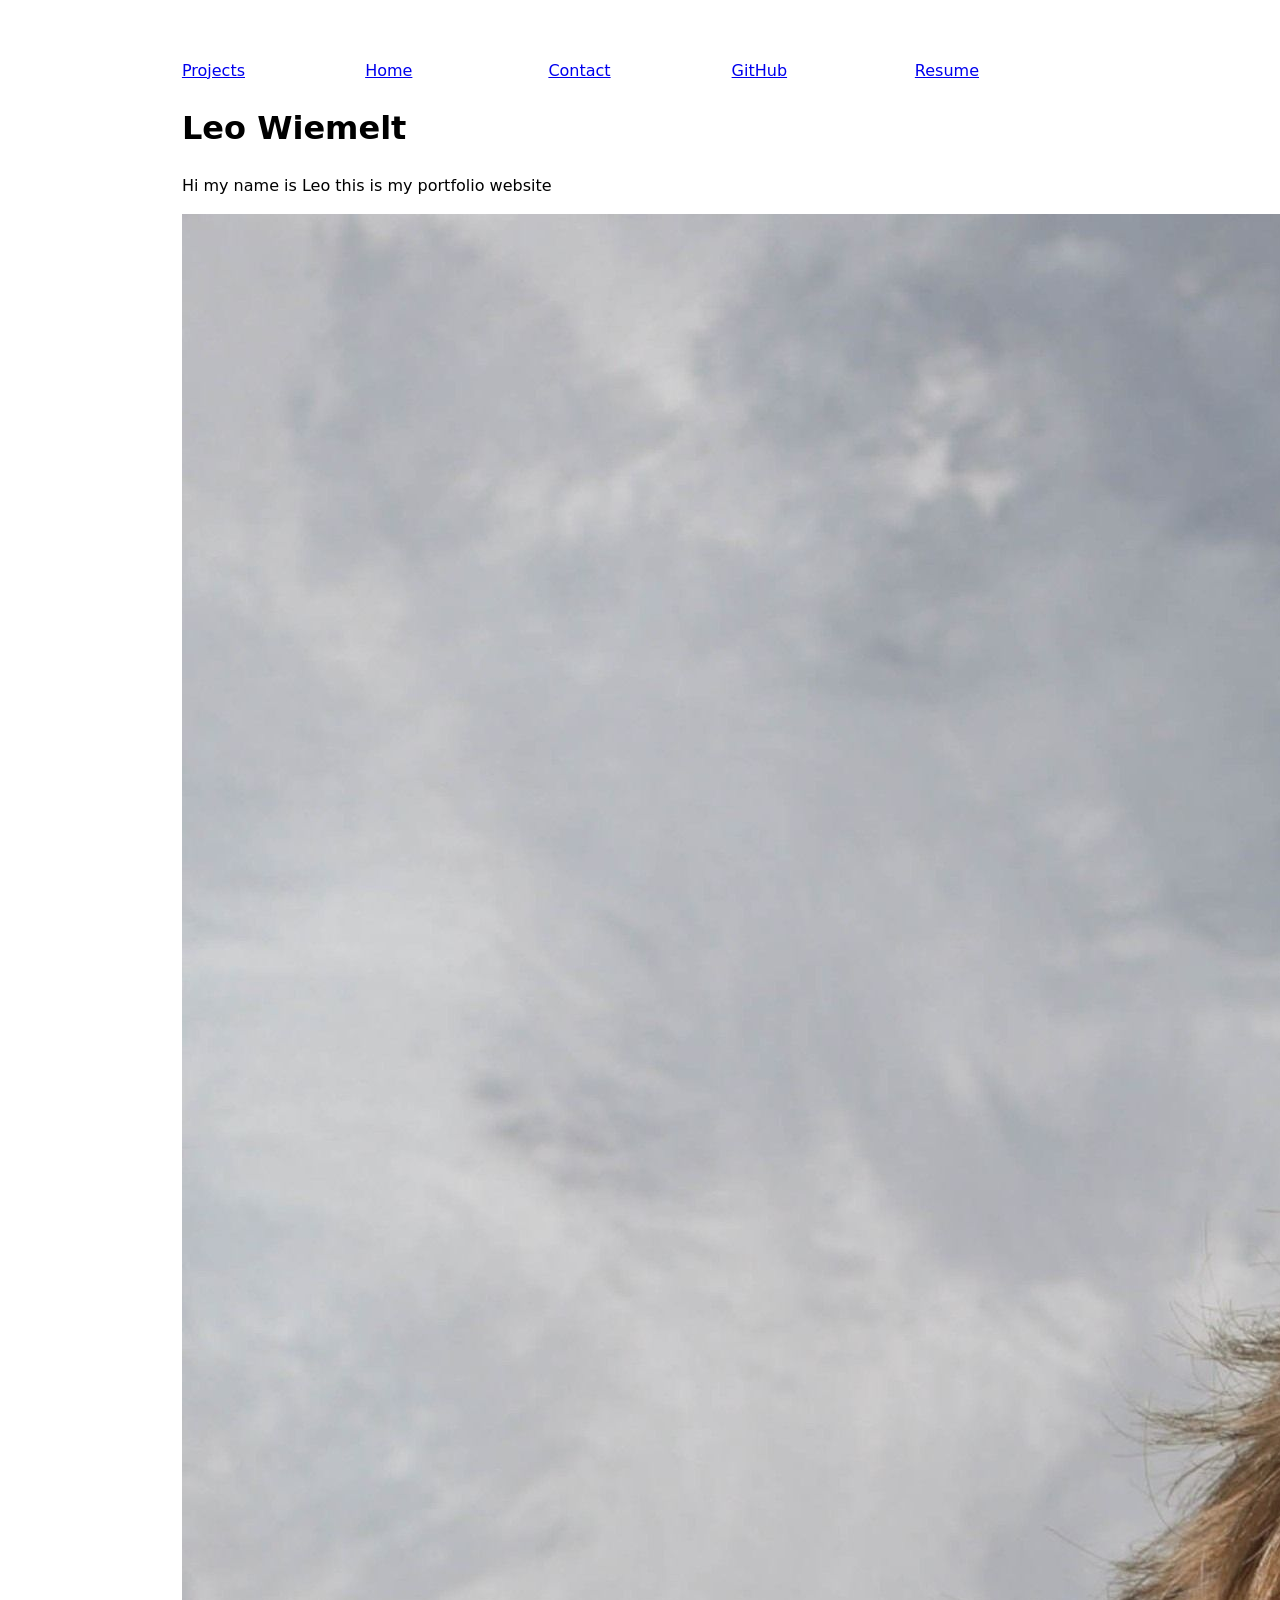
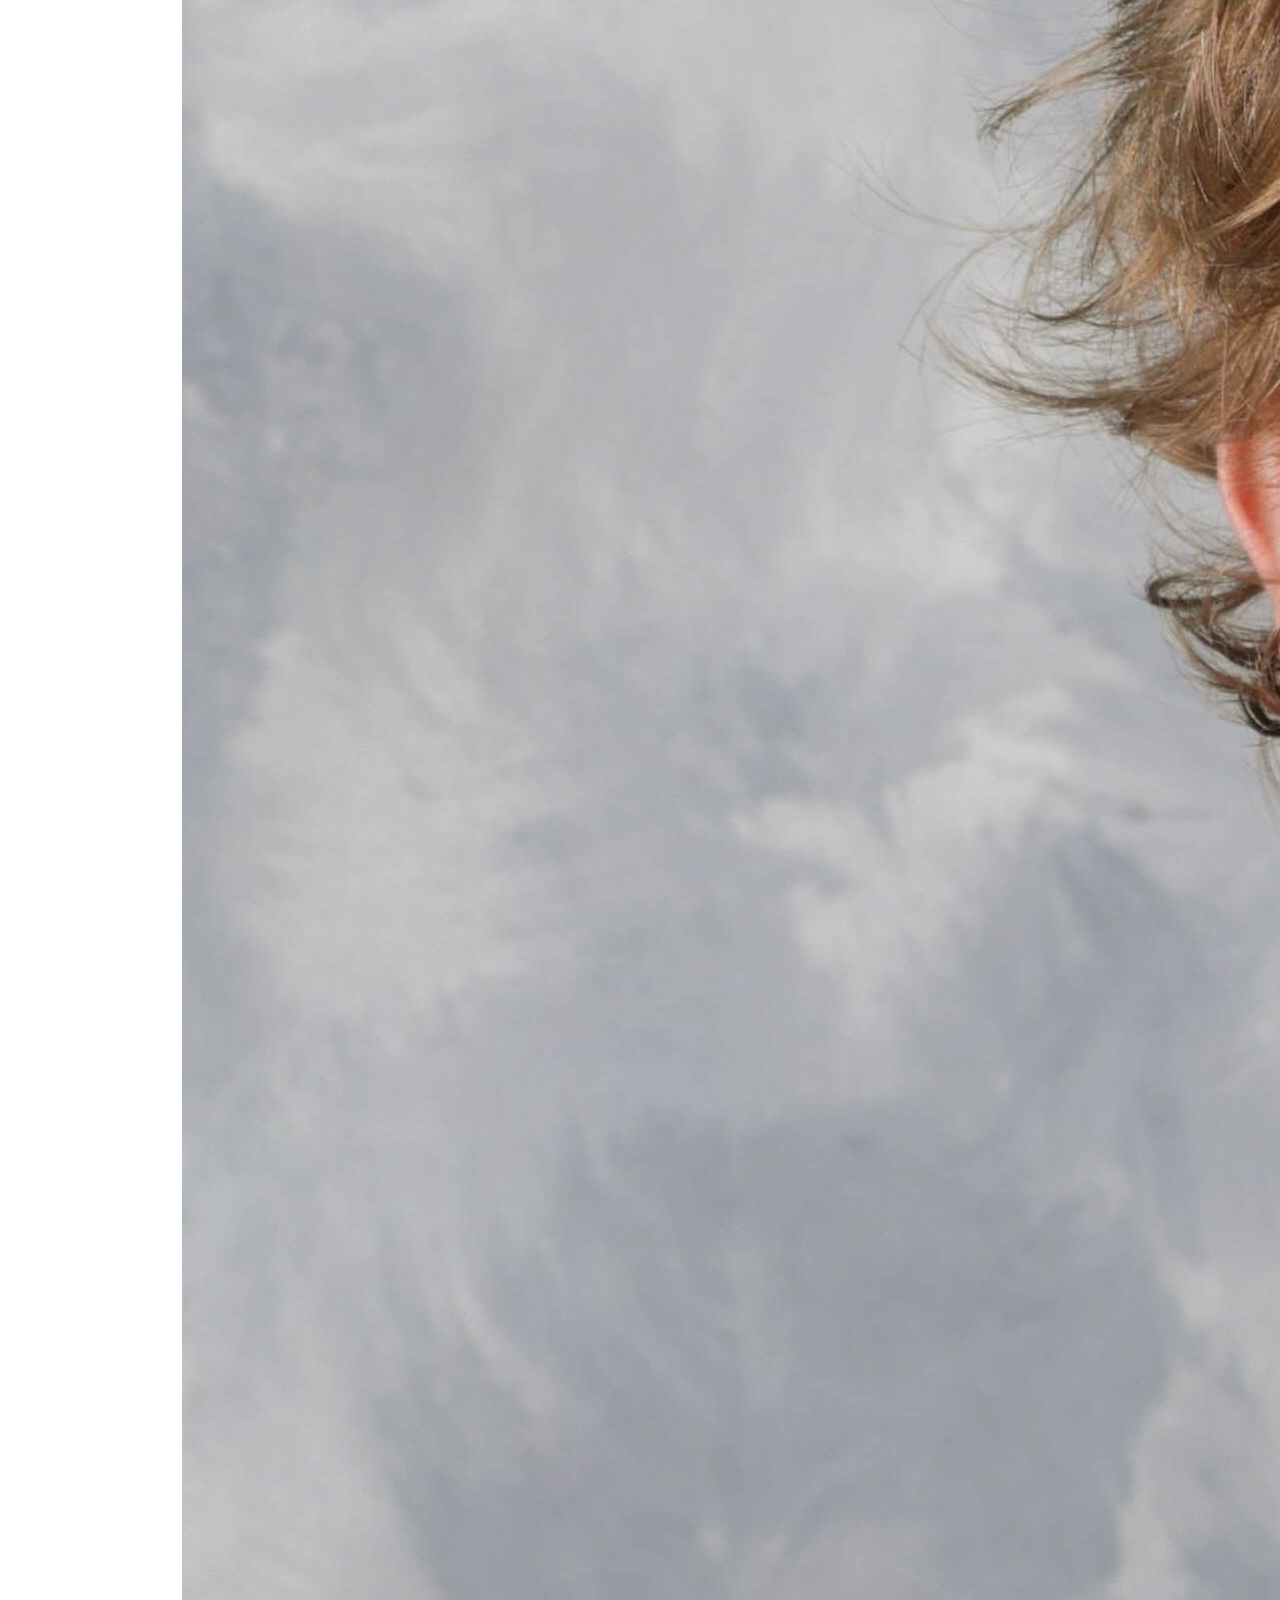
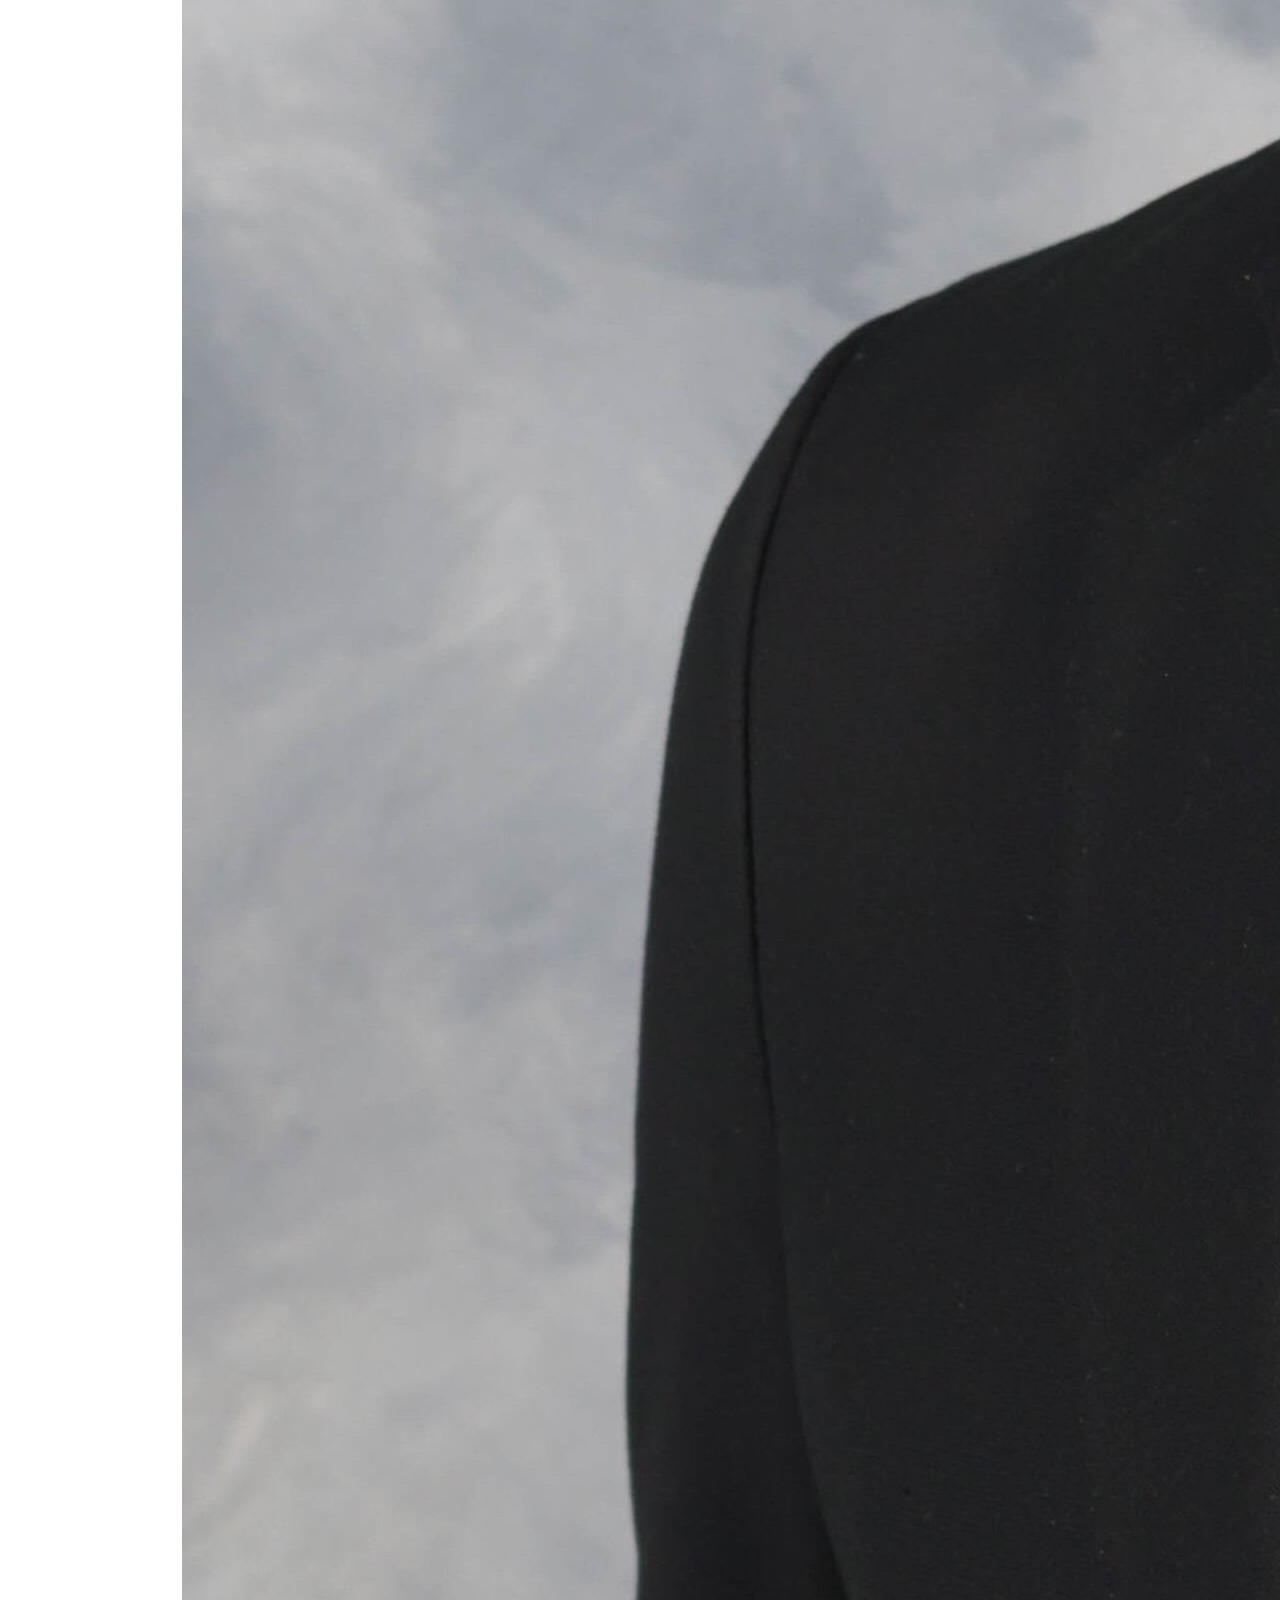
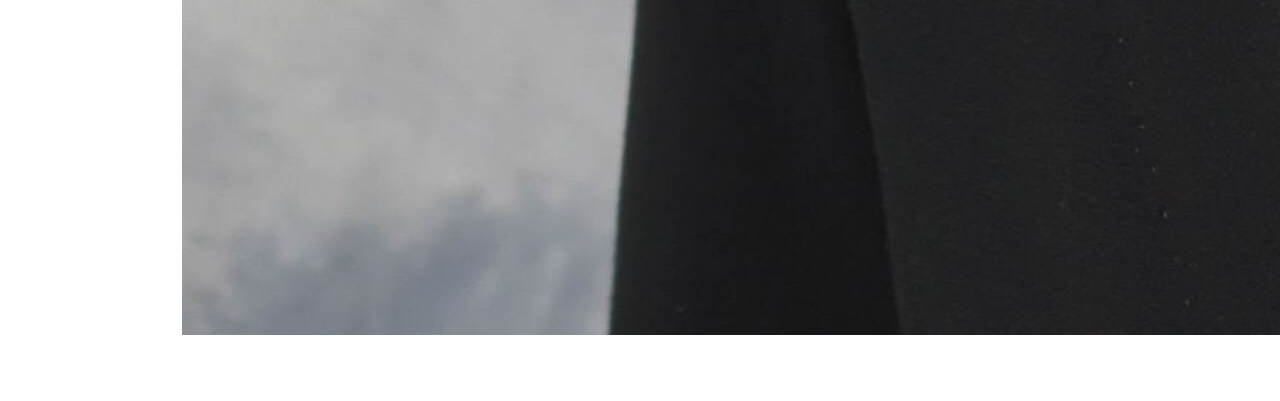
==== index.html @ 9a92582e "Update index.html" ====
<!DOCTYPE html>
<html lang="en">
<head>
    <meta charset="UTF-8">
    <meta name="viewport" content="width=device-width, initial-scale=1.0">
    <title>Leo Wiemelt: Personal site and portfolio</title>
    <link rel="stylesheet" tpye="text/css" href="style.css">
</head>
<body>
    <nav>
        <a href="./projects/index.html">Projects</a>
        <a href="./index.html" class="current">Home</a>
        <a href="./contact/index.html">Contact</a>
        <a href="https://github.com/leowiemelt" target="_blank">GitHub</a>
        <a href="./resume/index.html">Resume</a>
    </nav>    
    <h1>Leo Wiemelt</h1>
    <p>Hi my name is Leo this is my portfolio website</p>
    <img src="images/composite25.jpg" alt="Picture of me"/>
</body>
</html>
---- style.css ----
body {
  /* Set line height to 1.5 times the font size
	   and use the OS’s UI font as the website font
	 */
  font: 100%/1.5 system-ui;
  max-width: 100ch;
  margin-inline: max(1em, (100% - 100ch) / 2);
  padding: 5ch;
}

ul, li {
  display: contents;
}

nav {
  display: flex;
}

a {
  flex: 1;
}
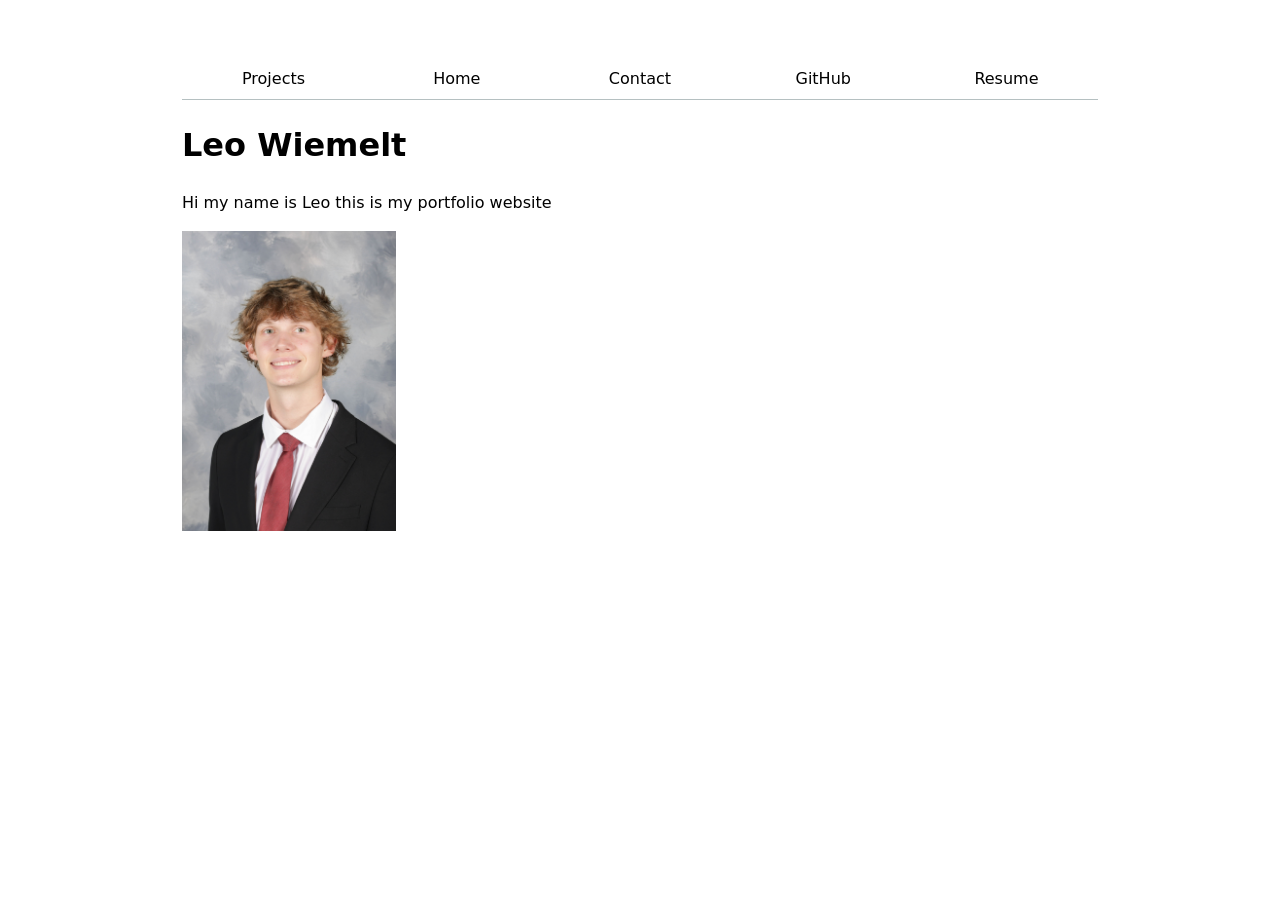
==== commit c93da9bf: "Update index.html" ====
--- a/index.html
+++ b/index.html
@@ -16,6 +16,6 @@
     </nav>    
     <h1>Leo Wiemelt</h1>
     <p>Hi my name is Leo this is my portfolio website</p>
-    <img src="images/composite25.jpg" alt="Picture of me"/>
+    <img src="images/composite25.jpg" alt="Picture of me" height="300"/>
 </body>
 </html>
--- a/style.css
+++ b/style.css
@@ -14,8 +14,22 @@
 
 nav {
   display: flex;
+  margin-bottom: auto;
+  border-bottom-width: 1px;
+  border-bottom-style: solid;
+  border-bottom-color: oklch(80% 3% 200);
 }
 
 a {
   flex: 1;
+  text-decoration: none;
+  color: inherit;
+  text-align: center;
+  padding: 0.5em;
+}
+
+:current {
+  border-bottom-width: 0.4em;
+  border-bottom-style: thick;
+  padding-bottom: 0.1em;
 }
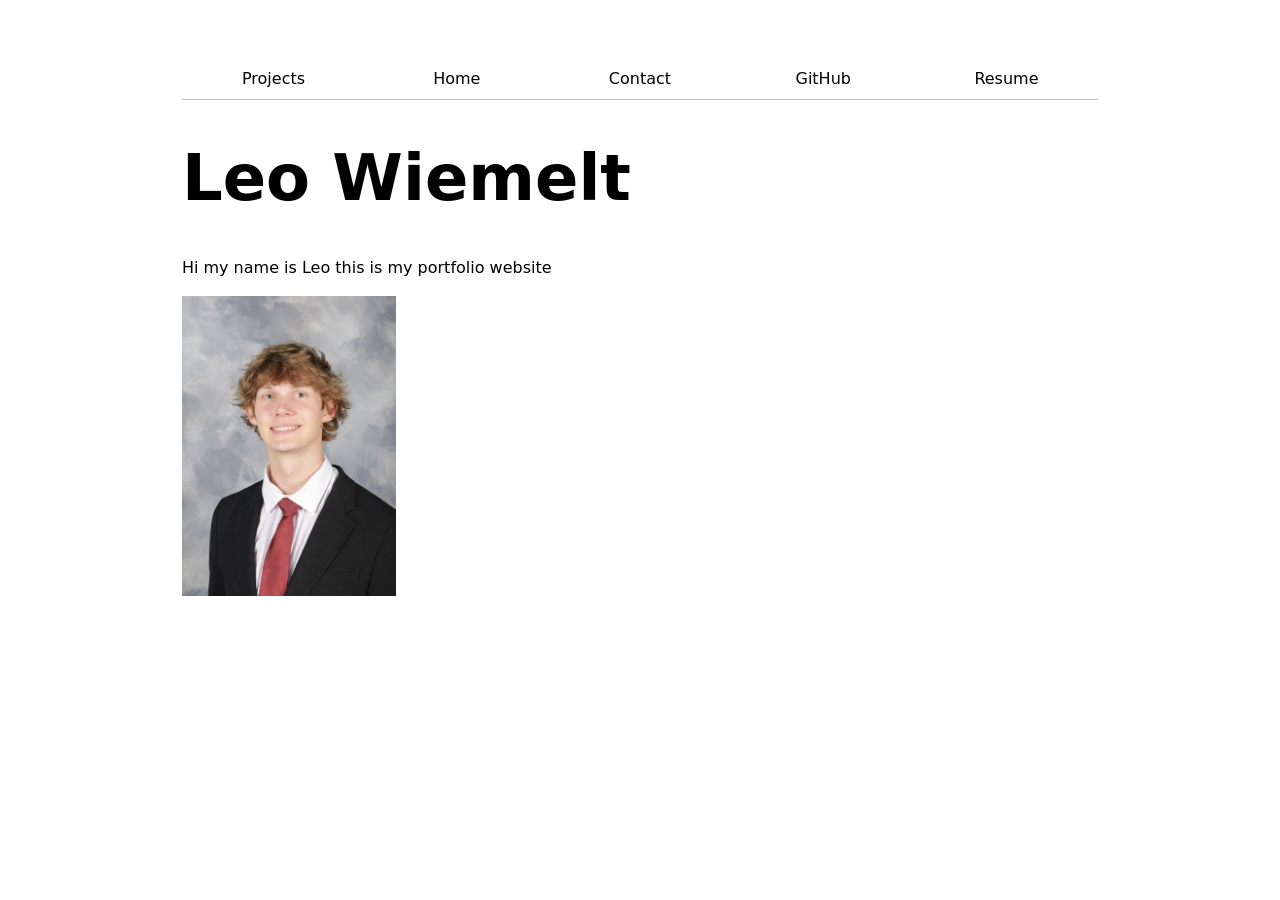
==== commit 733296f9: "add js" ====
--- a/index.html
+++ b/index.html
@@ -5,6 +5,7 @@
     <meta name="viewport" content="width=device-width, initial-scale=1.0">
     <title>Leo Wiemelt: Personal site and portfolio</title>
     <link rel="stylesheet" tpye="text/css" href="style.css">
+    <script src="global.js" type="module"></script>
 </head>
 <body>
     <nav>
--- a/style.css
+++ b/style.css
@@ -6,10 +6,6 @@
   max-width: 100ch;
   margin-inline: max(1em, (100% - 100ch) / 2);
   padding: 5ch;
-}
-
-ul, li {
-  display: contents;
 }
 
 nav {
@@ -32,4 +28,153 @@
   border-bottom-width: 0.4em;
   border-bottom-style: thick;
   padding-bottom: 0.1em;
+}
+
+html {
+  --color-accent: oklch(88.048% 0.10727 149.861 / 0.463) /* a light green color */;
+  accent-color: var(--color-accent);
+}
+
+a:hover {
+  border-bottom: 0.4em solid var(--color-accent);
+  padding-bottom: 0.1em;
+  background-color: oklch(from var(--color-accent) 95% 5% h)
+}
+
+form {
+  font: inherit;
+  display: grid;
+  grid-template-columns: auto 1fr;
+  gap: 1em;
+}
+
+label {
+  display: grid;
+  grid-template-columns: subgrid;
+  grid-column: 1 / -1;
+}
+
+button[type="submit"] {
+  grid-column: 1 / -1;
+}
+
+.projects {
+  display: grid;
+  grid-template-columns: repeat(auto-fill, minmax(15em, 1fr));
+}
+
+article {
+  grid-template-rows: subgrid;
+  grid-row: span 3;
+  gap: 1em;
+}
+
+article h2 {
+  margin: 0;
+}
+
+h1 {
+  font-size: 400%;
+}
+
+h1, h2, h3, h4, h5, h6 {
+  line-height: 1.1;
+  text-wrap: balance;
+}
+
+main > header {
+  margin-block: 2rem 2.5rem;
+  border-bottom: 1px solid oklch(80% 3% 200);
+  padding-bottom: 1.5rem;
+}
+ 
+main > header h1 {
+  margin: 0 0 0.25rem;
+}
+ 
+main > header p {
+  margin: 0;
+  color: oklch(45% 3% 200);
+  font-size: 0.95rem;
+}
+ 
+main > header a {
+  display: inline;
+  flex: none;
+  text-align: left;
+  padding: 0;
+  text-decoration: underline;
+  text-underline-offset: 2px;
+}
+ 
+main > header a:hover {
+  border-bottom: none;
+  background: none;
+}
+ 
+main > section {
+  margin-bottom: 2rem;
+}
+ 
+main > section > h2 {
+  font-size: 1rem;
+  font-weight: 700;
+  letter-spacing: 0.08em;
+  text-transform: uppercase;
+  color: oklch(45% 3% 200);
+  border-bottom: 1px solid oklch(80% 3% 200);
+  padding-bottom: 0.3rem;
+  margin-bottom: 1rem;
+}
+ 
+main > section > article {
+  display: grid;
+  grid-template-columns: 1fr;
+  margin-bottom: 1.25rem;
+  gap: 0.25rem;
+}
+ 
+main > section > article > header {
+  display: flex;
+  justify-content: space-between;
+  align-items: baseline;
+  flex-wrap: wrap;
+  gap: 0.25rem;
+}
+ 
+main > section > article > header h3 {
+  margin: 0;
+  font-size: 1rem;
+}
+ 
+main > section > article > header p {
+  margin: 0;
+  font-size: 0.875rem;
+  color: oklch(45% 3% 200);
+  white-space: nowrap;
+}
+ 
+main > section > article > p {
+  margin: 0.1rem 0;
+  font-size: 0.9rem;
+}
+ 
+main > section > article ul {
+  margin: 0.25rem 0 0;
+  padding-left: 1.25rem;
+}
+ 
+main > section > article li {
+  margin-bottom: 0.25rem;
+  font-size: 0.9rem;
+  line-height: 1.5;
+}
+ 
+main > section:last-child p {
+  background: oklch(96% 2% 150);
+  border: 1px solid oklch(88% 4% 150);
+  border-radius: 0.4em;
+  padding: 0.6rem 1rem;
+  font-size: 0.9rem;
+  margin: 0;
 }
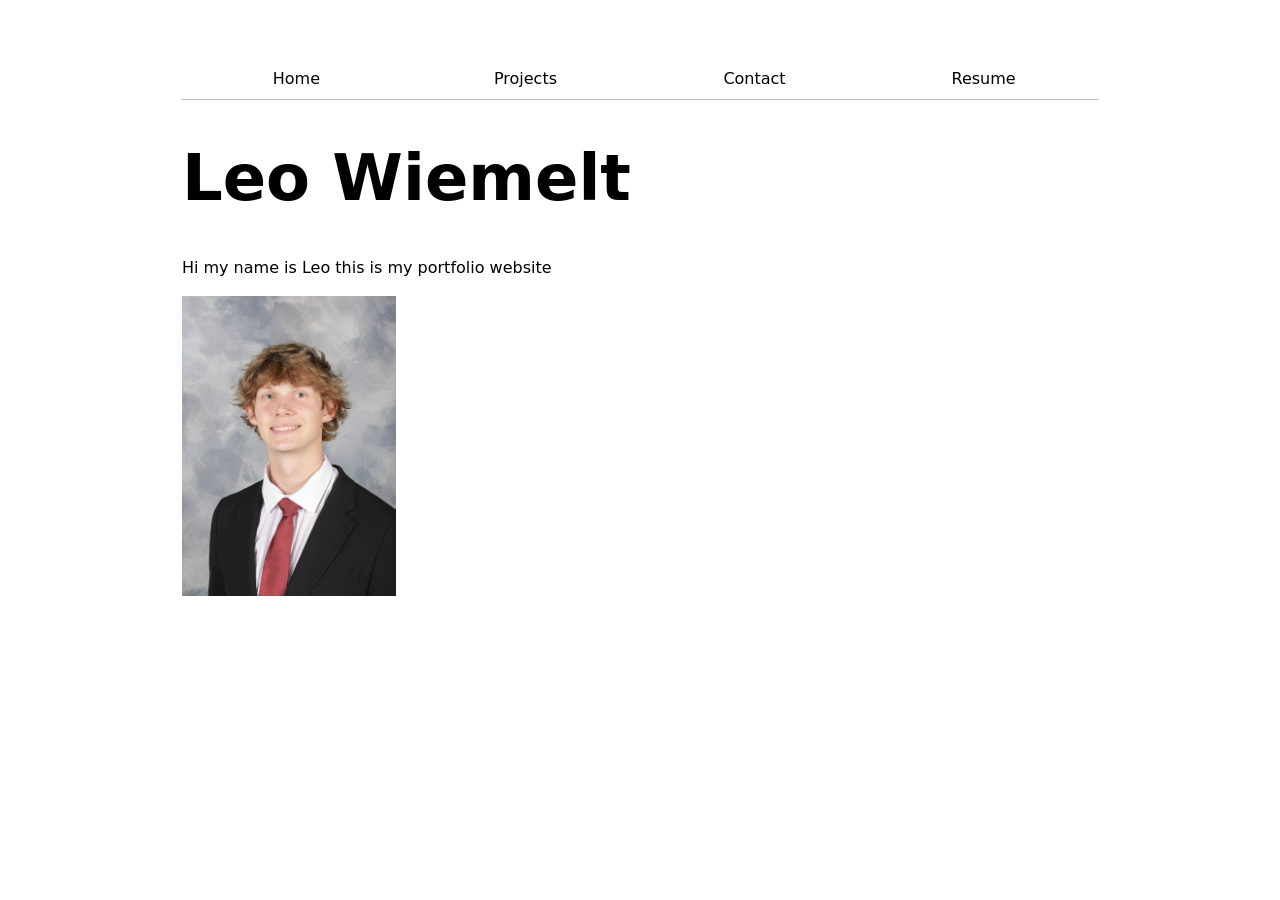
==== commit 3d66f139: "add nav back" ====
--- a/index.html
+++ b/index.html
@@ -8,13 +8,6 @@
     <script src="global.js" type="module"></script>
 </head>
 <body>
-    <nav>
-        <a href="./projects/index.html">Projects</a>
-        <a href="./index.html" class="current">Home</a>
-        <a href="./contact/index.html">Contact</a>
-        <a href="https://github.com/leowiemelt" target="_blank">GitHub</a>
-        <a href="./resume/index.html">Resume</a>
-    </nav>    
     <h1>Leo Wiemelt</h1>
     <p>Hi my name is Leo this is my portfolio website</p>
     <img src="images/composite25.jpg" alt="Picture of me" height="300"/>
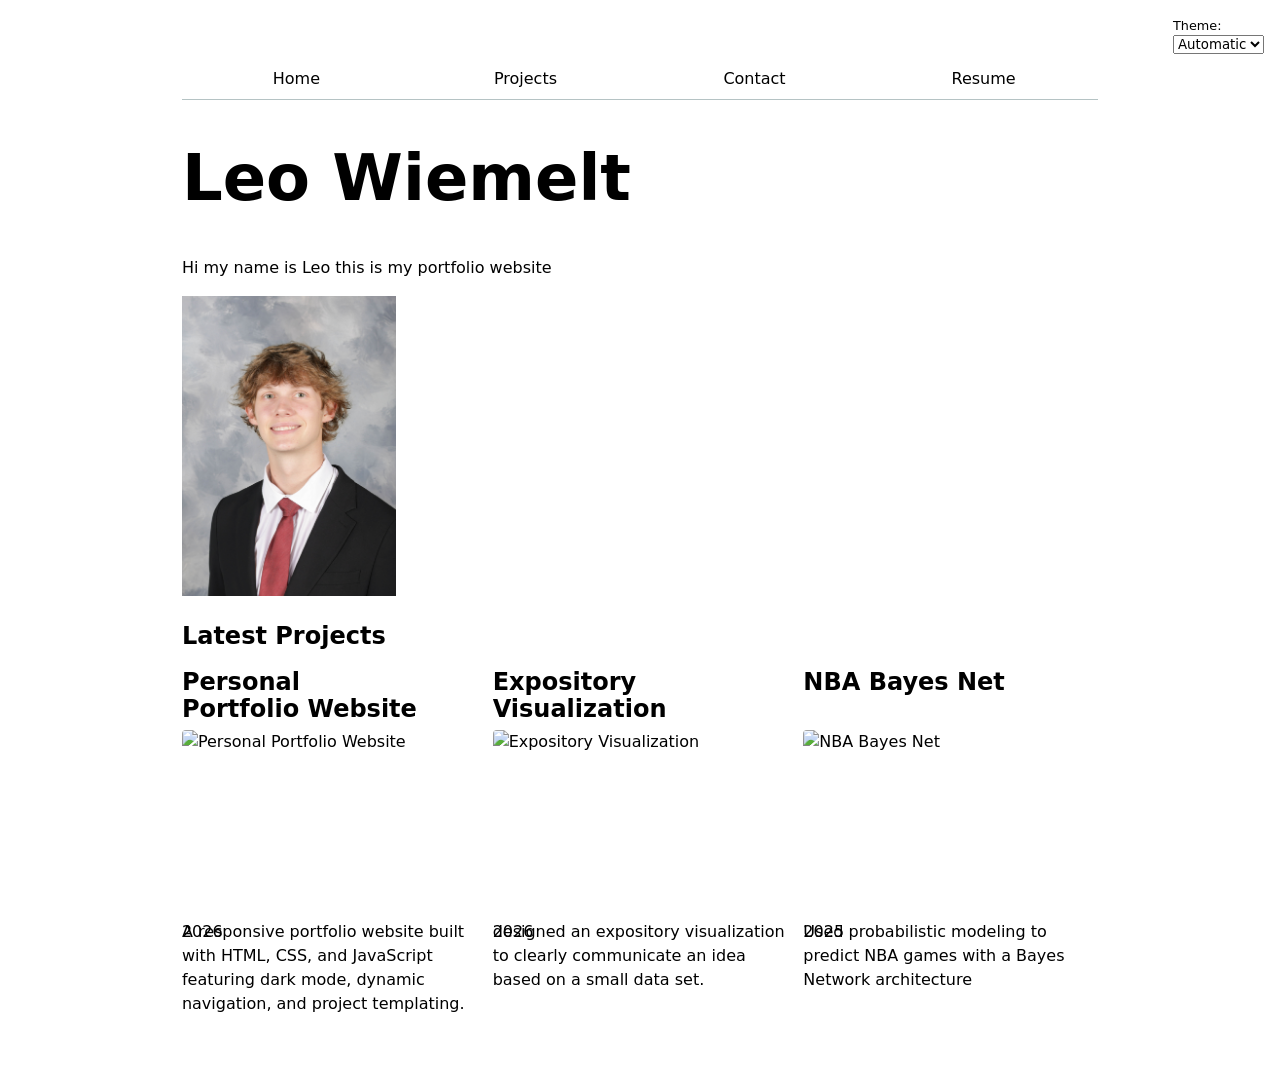
==== commit 79ddbd07: "projects main page" ====
--- a/index.html
+++ b/index.html
@@ -6,10 +6,15 @@
     <title>Leo Wiemelt: Personal site and portfolio</title>
     <link rel="stylesheet" tpye="text/css" href="style.css">
     <script src="global.js" type="module"></script>
+    <script src="index.js" type="module" defer></script>
 </head>
 <body>
     <h1>Leo Wiemelt</h1>
     <p>Hi my name is Leo this is my portfolio website</p>
     <img src="images/composite25.jpg" alt="Picture of me" height="300"/>
+    <h2>Latest Projects</h2>
+    <div class="projects">
+  <!-- Dynamically added content will appear here -->
+    </div>
 </body>
 </html>
--- a/style.css
+++ b/style.css
@@ -1,7 +1,4 @@
 body {
-  /* Set line height to 1.5 times the font size
-	   and use the OS’s UI font as the website font
-	 */
   font: 100%/1.5 system-ui;
   max-width: 100ch;
   margin-inline: max(1em, (100% - 100ch) / 2);
@@ -13,7 +10,8 @@
   margin-bottom: auto;
   border-bottom-width: 1px;
   border-bottom-style: solid;
-  border-bottom-color: oklch(80% 3% 200);
+  --border-color: oklch(50% 10% 200 / 40%);
+  border-bottom-color: var(--border-color);
 }
 
 a {
@@ -24,21 +22,35 @@
   padding: 0.5em;
 }
 
-:current {
+.current {
   border-bottom-width: 0.4em;
-  border-bottom-style: thick;
+  border-bottom-style: solid;
   padding-bottom: 0.1em;
 }
 
 html {
-  --color-accent: oklch(88.048% 0.10727 149.861 / 0.463) /* a light green color */;
+  --color-accent: oklch(88.048% 0.10727 149.861 / 0.463);
   accent-color: var(--color-accent);
+  color-scheme: light dark;
 }
 
 a:hover {
   border-bottom: 0.4em solid var(--color-accent);
   padding-bottom: 0.1em;
-  background-color: oklch(from var(--color-accent) 95% 5% h)
+  background-color: color-mix(in oklch, var(--color-accent), canvas 85%);
+}
+
+
+label.color-scheme {
+  position: absolute;
+  top: 1rem;
+  right: 1rem;
+  font-size: 80%;
+  font-family: inherit;
+}
+
+label.color-scheme select {
+  font-family: inherit;
 }
 
 form {
@@ -87,17 +99,17 @@
   border-bottom: 1px solid oklch(80% 3% 200);
   padding-bottom: 1.5rem;
 }
- 
+
 main > header h1 {
   margin: 0 0 0.25rem;
 }
- 
+
 main > header p {
   margin: 0;
   color: oklch(45% 3% 200);
   font-size: 0.95rem;
 }
- 
+
 main > header a {
   display: inline;
   flex: none;
@@ -106,16 +118,16 @@
   text-decoration: underline;
   text-underline-offset: 2px;
 }
- 
+
 main > header a:hover {
   border-bottom: none;
   background: none;
 }
- 
+
 main > section {
   margin-bottom: 2rem;
 }
- 
+
 main > section > h2 {
   font-size: 1rem;
   font-weight: 700;
@@ -126,14 +138,14 @@
   padding-bottom: 0.3rem;
   margin-bottom: 1rem;
 }
- 
+
 main > section > article {
   display: grid;
   grid-template-columns: 1fr;
   margin-bottom: 1.25rem;
   gap: 0.25rem;
 }
- 
+
 main > section > article > header {
   display: flex;
   justify-content: space-between;
@@ -141,35 +153,35 @@
   flex-wrap: wrap;
   gap: 0.25rem;
 }
- 
+
 main > section > article > header h3 {
   margin: 0;
   font-size: 1rem;
 }
- 
+
 main > section > article > header p {
   margin: 0;
   font-size: 0.875rem;
   color: oklch(45% 3% 200);
   white-space: nowrap;
 }
- 
+
 main > section > article > p {
   margin: 0.1rem 0;
   font-size: 0.9rem;
 }
- 
+
 main > section > article ul {
   margin: 0.25rem 0 0;
   padding-left: 1.25rem;
 }
- 
+
 main > section > article li {
   margin-bottom: 0.25rem;
   font-size: 0.9rem;
   line-height: 1.5;
 }
- 
+
 main > section:last-child p {
   background: oklch(96% 2% 150);
   border: 1px solid oklch(88% 4% 150);
@@ -177,4 +189,23 @@
   padding: 0.6rem 1rem;
   font-size: 0.9rem;
   margin: 0;
+}
+
+.projects {
+  display: grid;
+  grid-template-columns: repeat(auto-fill, minmax(15em, 1fr));
+  gap: 1em;
+  align-items: start;  /* add this */
+}
+
+article {
+  display: grid;  /* add this — was missing */
+  gap: 0.5em;
+}
+
+article img {
+  width: 100%;
+  aspect-ratio: 16 / 9;
+  object-fit: cover;
+  border-radius: 0.25em;
 }
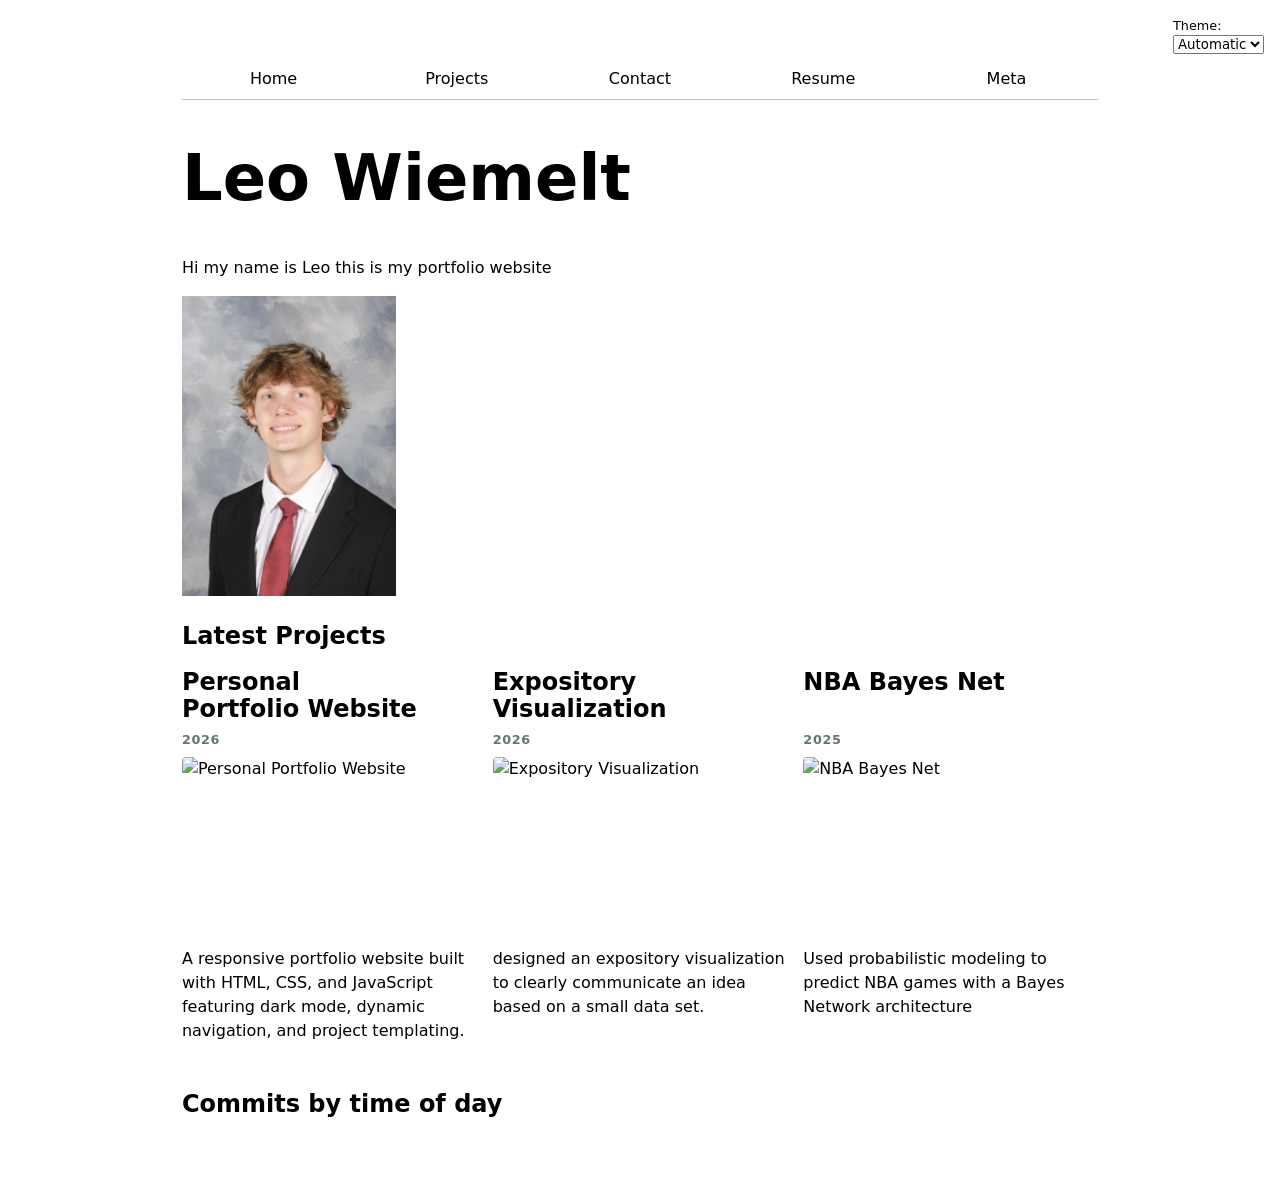
==== commit ec8ab035: "step 2 done" ====
--- a/index.html
+++ b/index.html
@@ -16,5 +16,8 @@
     <div class="projects">
   <!-- Dynamically added content will appear here -->
     </div>
+    <div id="profile-stats"></div>
+    <h2>Commits by time of day</h2>
+    <div id="time-chart"></div>
 </body>
 </html>
--- a/style.css
+++ b/style.css
@@ -40,7 +40,6 @@
   background-color: color-mix(in oklch, var(--color-accent), canvas 85%);
 }
 
-
 label.color-scheme {
   position: absolute;
   top: 1rem;
@@ -52,7 +51,6 @@
 label.color-scheme select {
   font-family: inherit;
 }
-
 form {
   font: inherit;
   display: grid;
@@ -73,16 +71,68 @@
 .projects {
   display: grid;
   grid-template-columns: repeat(auto-fill, minmax(15em, 1fr));
+  gap: 1em;
 }
 
 article {
+  display: grid;
   grid-template-rows: subgrid;
-  grid-row: span 3;
-  gap: 1em;
-}
-
-article h2 {
-  margin: 0;
+  grid-row: span 4; /* title, image, description, year */
+  gap: 0.5em;
+}
+
+article img {
+  width: 100%;
+  aspect-ratio: 16 / 9;
+  object-fit: cover;
+  border-radius: 0.25em;
+}
+
+article h2,
+article h3 {
+  margin: 0;
+}
+
+.project-year {
+  margin: 0;
+  font-size: 0.8rem;
+  color: oklch(55% 5% 200);
+  font-variant-numeric: tabular-nums;
+  font-weight: 600;
+  text-transform: uppercase;
+  letter-spacing: 0.05em;
+}
+
+#profile-stats {
+  margin-block: 2rem;
+}
+
+#profile-stats dl {
+  display: grid;
+  grid-template-columns: repeat(4, 1fr);
+  gap: 0.5em 1em;
+  background: color-mix(in oklch, var(--color-accent), canvas 90%);
+  border-radius: 0.5em;
+  padding: 1rem;
+}
+
+#profile-stats dt {
+  grid-row: 1;
+  font-size: 0.8rem;
+  font-weight: 600;
+  text-transform: uppercase;
+  letter-spacing: 0.05em;
+  color: oklch(45% 5% 200);
+}
+
+#profile-stats dd {
+  grid-row: 2;
+  margin: 0;
+  font-size: 1.75rem;
+  font-weight: 700;
+  color: var(--color-accent);
+  /* Override default browser color since accent uses opacity */
+  color: oklch(55% 0.15 149);
 }
 
 h1 {
@@ -93,7 +143,6 @@
   line-height: 1.1;
   text-wrap: balance;
 }
-
 main > header {
   margin-block: 2rem 2.5rem;
   border-bottom: 1px solid oklch(80% 3% 200);
@@ -191,21 +240,60 @@
   margin: 0;
 }
 
-.projects {
-  display: grid;
-  grid-template-columns: repeat(auto-fill, minmax(15em, 1fr));
-  gap: 1em;
-  align-items: start;  /* add this */
-}
-
-article {
-  display: grid;  /* add this — was missing */
+#projects-pie-plot {
+  max-width: 20em;
+  margin-block: 2em;
+  overflow: visible;
+}
+
+.legend {
+  display: grid;
+  grid-template-columns: repeat(auto-fill, minmax(9em, 1fr));
+  list-style: none;
+  padding: 0;
+  margin: 1em 0;
   gap: 0.5em;
 }
 
-article img {
-  width: 100%;
-  aspect-ratio: 16 / 9;
-  object-fit: cover;
-  border-radius: 0.25em;
-}+.legend-item {
+  display: flex;
+  align-items: center;
+  gap: 0.25em;
+}
+
+.swatch {
+  display: inline-block;
+  width: 1em;
+  aspect-ratio: 1 / 1;
+  background-color: var(--color);
+  border-radius: 3px;
+  flex-shrink: 0;
+}
+
+.container {
+  display: flex;
+  align-items: center;
+  gap: 2em;
+}
+
+.legend {
+  flex: 1;
+}
+
+&:has(path:hover) {
+  path:not(:hover) {
+    opacity: 0.5;
+  }
+}
+
+path {
+  transition: 300ms;
+}
+
+.selected {
+  --color: oklch(60% 45% 0) !important;
+
+  &:is(path) {
+    fill: var(--color);
+  }
+}
